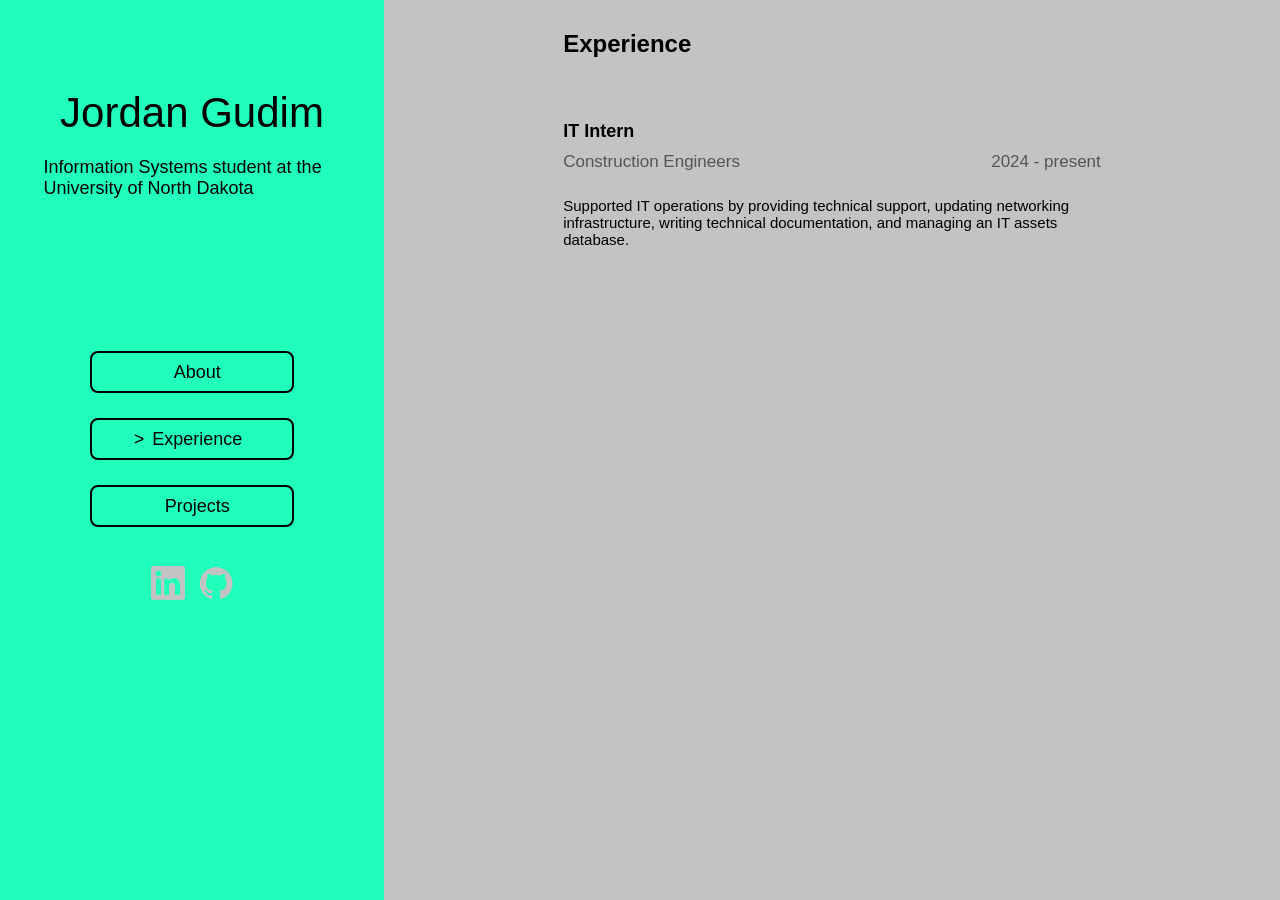
==== experience.html @ 1d653e2a "Changed some spacing, font sizes, and a project description." ====
<!DOCTYPE html>
<html>
    <head>
        <title>Jordan Gudim</title>
        <link rel="stylesheet" href = "style.css">
        <meta name="viewport" content="width=device-width, initial-scale=1.0">
    </head>
    <body>
        <nav>
            <div class="name_description">
                <h1 class="name">Jordan Gudim</h1>
                <p class="description">Information Systems student at the University of North Dakota</p>
            </div>
            <div class ="links">
                <a href="index.html">About</a>
                <a href="experience.html" class="active">Experience</a>
                <a href="projects.html">Projects</a>
            </div>
            <div class = "social_links">
                <a href = "https://linkedin.com/in/jordan-gudim" target = "_blank">
                    <img src="https://jpgudim.github.io/LinkedInLogoModified.png">
                </a>
                <a href="https://github.com/Jpgudim" target = "_blank">
                    <img src="https://jpgudim.github.io/GitHubLogoModified.png">
                </a>
            </div>
        </nav>
        <div class="grayspace">
            <h2>Experience</h2>
            <div class="maintext">
                <p class="jobTitle">IT Intern</p>
                <div class="companyDetails">
                    <p class="company">Construction Engineers</p>
                    <p class="date">2024 - present</p>
                </div>
                <p class="jobDescription">Supported IT operations by providing technical support, updating networking infrastructure, writing technical documentation, and managing an IT assets database.</p>
            </div>
        </div>
    </body>
</html>
---- style.css ----
body {
    margin: 0;
    padding: 0;
    height: 100%;
    width: 100%;
    background-color: rgb(195, 195, 195);
    display: flex;
    min-height: 100vh;
    font-family: consolas, helvetica, verdana;
}

nav {
    background-color: rgb(32, 255, 188);
    height: 100vh;
    height: 100svh;
    height: 100lvh;
    position: relative;
    left: 0;
    top: 0;
    padding: env(safe-area-inset-top) env(safe-area-inset-right) env(safe-area-inset-bottom) env(safe-area-inset-left);

    /*mobile*/
    width: 30%;
}

.name_description {
    display: flex;
    flex-direction: column;
    align-items: center;
    background-color: rd;
    width: fit-content;
    margin: 0 auto;
}

.name {
    margin-top: 30%;
    text-align: center;
    font-weight: normal;
    margin-bottom:20px;

    /* mobile */
    font-size: 16px;
}

.description {
    margin-top: 0;
    text-align: left;
    align-self: center;

    /* mobile */
    width: 100px;
    font-size: 12px;
}

.links {
    margin-top: 35%;
}

.links a {
    display: block;
    color: black;
    background-color: transparent;
    border-radius: 8px;
    text-align: center;
    margin-left: auto;
    margin-right: auto;
    text-decoration: none;
    
    /* mobile */
    width: 95px;
    height: 25px;
    font-size: 12px;
    line-height: 25px;
    border: 1px, solid, black;
    margin-bottom: 30px;
}

.links a::before {
    content: ">";
    position: relative;
    visibility: hidden;

    /* mobile */
    right: 4px;
}

.links a.active::before {
    visibility: visible;
}

.social_links {
    display: block;
    margin-top: 10%;
    text-align: center;
    margin-left: auto;
    margin-right: auto;

    /* mobile */
    margin-top: 40%;
}

.social_links a {
    text-decoration: none;
}

img {
    width: 28px;
    margin-left: 5px;
    margin-right: 5px;
}


h1 {
    font-size: 32px;
}

h2 {
    padding-left: 20%;
    padding-top: 10px;
    
    /* mobile */
    font-size: 20px;
}

.grayspace {
    flex: 1;
    
}

.maintext {
    padding-left: 20%;
    padding-right: 20%;
    padding-top: 25px;

    /* mobile */
    font-size: 15px;

}

.jobTitle {
    font-weight: bold;
    margin-bottom: 0;

    /* mobile */
    font-size: 16px;
}

.companyDetails {
    display: flex;
    justify-content: space-between;
    color: #555555;
}

.company {
    font-size: 17px;
    margin-top: 10px;

    /* mobile */
    font-size: 15px;
}

.date {
    font-size: 17px;
    margin: 0;
    margin-top: 10px;
}

.jobDescription {
    font-size: 15px;
    margin-top: 8px;

    /* mobile */
    font-size: 13px;
}

.projectTitle {
    font-weight: bold;
    color: black;

    /* mobile */
    font-size: 15px;
}

.projectDescription {
    color: #555555;
    margin-bottom: 50px;

    /* mobile */
    font-size: 13px;
}


/* media query for desktop */
@media (min-width: 480px){
    
    nav {
    width: 30%;
    min-width: 300px;
    max-width: 50%;
    }

    .name {
        font-size: 42px;
    }

    .description {
    width: 297px;
    font-size: 18px;
    }

    .links a {
        width: 200px;
        height: 38px;
        font-size: 18px;
        line-height: 38px;
        border: 2px, solid, black;
        margin-bottom: 25px;
    }

    .links a::before {
        right: 8px;
    }

    .maintext {
        font-size: 17px;
    }

    h2 {
        font-size: 24px;
    }

    .jobTitle {
        font-size: 18px;
    }

    .company {
        font-size: 17px;
    }

    .jobDescription{
        font-size: 15px;
    }

    .projectTitle{
    font-size: 17px;
    }

    .projectDescription{
        font-size: 15px;
    }

    .social_links{
        margin-top: 10%;
    }

    
    .social_links img {
        /* original image height: 28x28 px */
        height: 34px;
        width: 34px;
    }
}
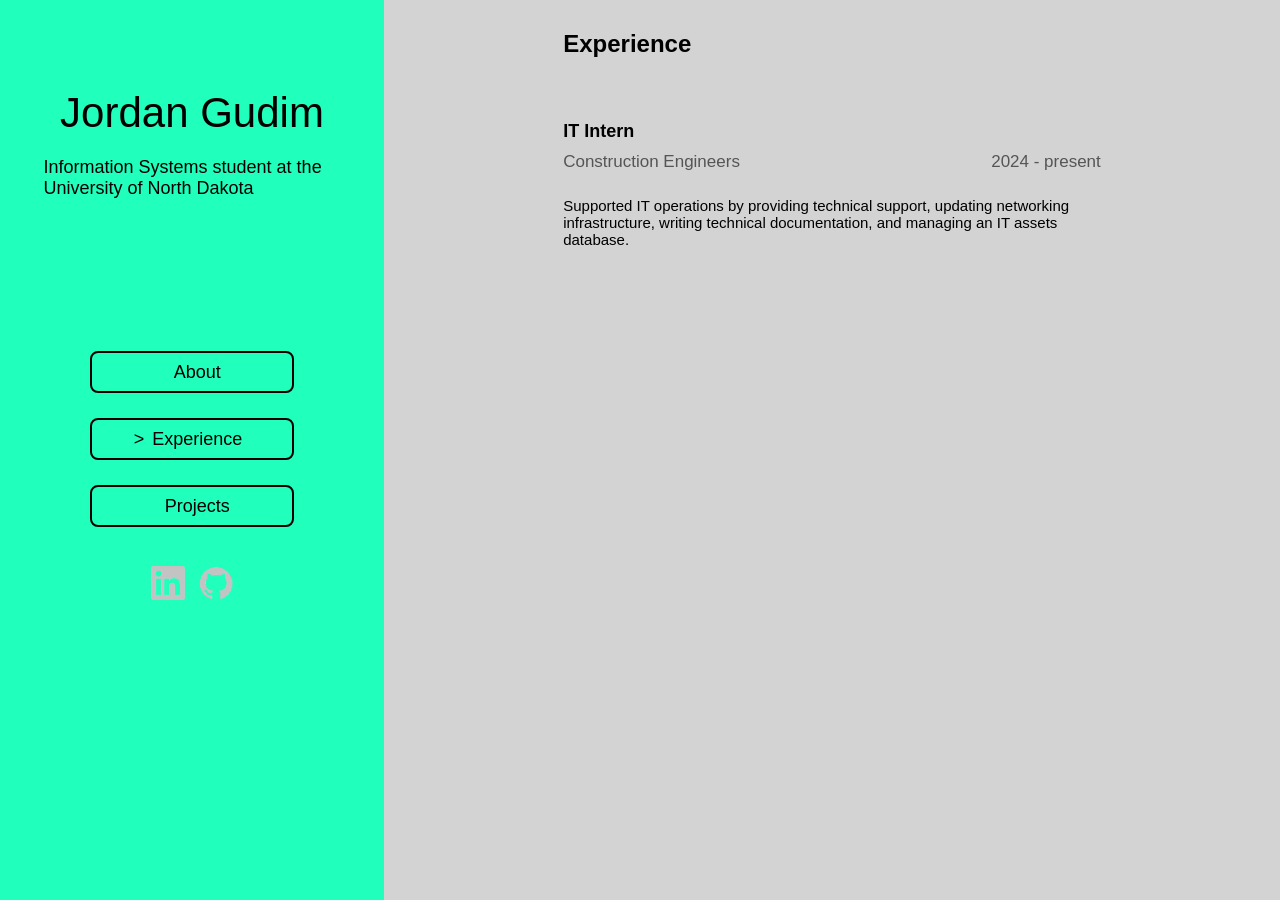
==== commit 17fb4d44: "Changed background color to a lighter gray" ====
--- a/experience.html
+++ b/experience.html
@@ -3,7 +3,7 @@
     <head>
         <title>Jordan Gudim</title>
         <link rel="stylesheet" href = "style.css">
-        <meta name="viewport" content="width=device-width, initial-scale=1.0">
+        <meta name="viewport" content="width=device-width, initial-scale=1.0, viewport-fit=cover">
     </head>
     <body>
         <nav>
--- a/style.css
+++ b/style.css
@@ -1,23 +1,23 @@
 body {
     margin: 0;
     padding: 0;
-    height: 100%;
-    width: 100%;
     background-color: rgb(195, 195, 195);
+    background-color: #d3d3d3;
     display: flex;
     min-height: 100vh;
-    font-family: consolas, helvetica, verdana;
+    font-family: consolas, menlo, helvetica, verdana;
+    overflow-x: hidden;
+    padding-top: env(safe-area-inset-top);
 }
 
 nav {
     background-color: rgb(32, 255, 188);
-    height: 100vh;
-    height: 100svh;
-    height: 100lvh;
     position: relative;
     left: 0;
     top: 0;
-    padding: env(safe-area-inset-top) env(safe-area-inset-right) env(safe-area-inset-bottom) env(safe-area-inset-left);
+    bottom: 0;
+    padding-top: env(safe-area-inset-top, 0);
+    padding-bottom: env(safe-area-inset-bottom, 0);
 
     /*mobile*/
     width: 30%;
@@ -71,7 +71,7 @@
     height: 25px;
     font-size: 12px;
     line-height: 25px;
-    border: 1px, solid, black;
+    border: 2px, solid, black;
     margin-bottom: 30px;
 }
 
@@ -109,7 +109,6 @@
     margin-right: 5px;
 }
 
-
 h1 {
     font-size: 32px;
 }
@@ -128,12 +127,12 @@
 }
 
 .maintext {
-    padding-left: 20%;
-    padding-right: 20%;
-    padding-top: 25px;
-
-    /* mobile */
-    font-size: 15px;
+    
+    /* mobile */
+    font-size: 15px;
+    padding-left: 10%;
+    padding-right: 10%;
+    padding-top: 20px;
 
 }
 
@@ -142,7 +141,7 @@
     margin-bottom: 0;
 
     /* mobile */
-    font-size: 16px;
+    font-size: 15px;
 }
 
 .companyDetails {
@@ -152,7 +151,6 @@
 }
 
 .company {
-    font-size: 17px;
     margin-top: 10px;
 
     /* mobile */
@@ -160,9 +158,12 @@
 }
 
 .date {
-    font-size: 17px;
     margin: 0;
     margin-top: 10px;
+
+    /* mobile */
+    font-size: 15px;
+
 }
 
 .jobDescription {
@@ -223,6 +224,9 @@
 
     .maintext {
         font-size: 17px;
+        padding-left: 20%;
+        padding-right: 20%;
+        padding-top: 25px;
     }
 
     h2 {
@@ -234,6 +238,10 @@
     }
 
     .company {
+        font-size: 17px;
+    }
+
+    .date {
         font-size: 17px;
     }
 
@@ -259,4 +267,8 @@
         height: 34px;
         width: 34px;
     }
-}
+
+    .date {
+        font-size: 17px;
+    }
+}
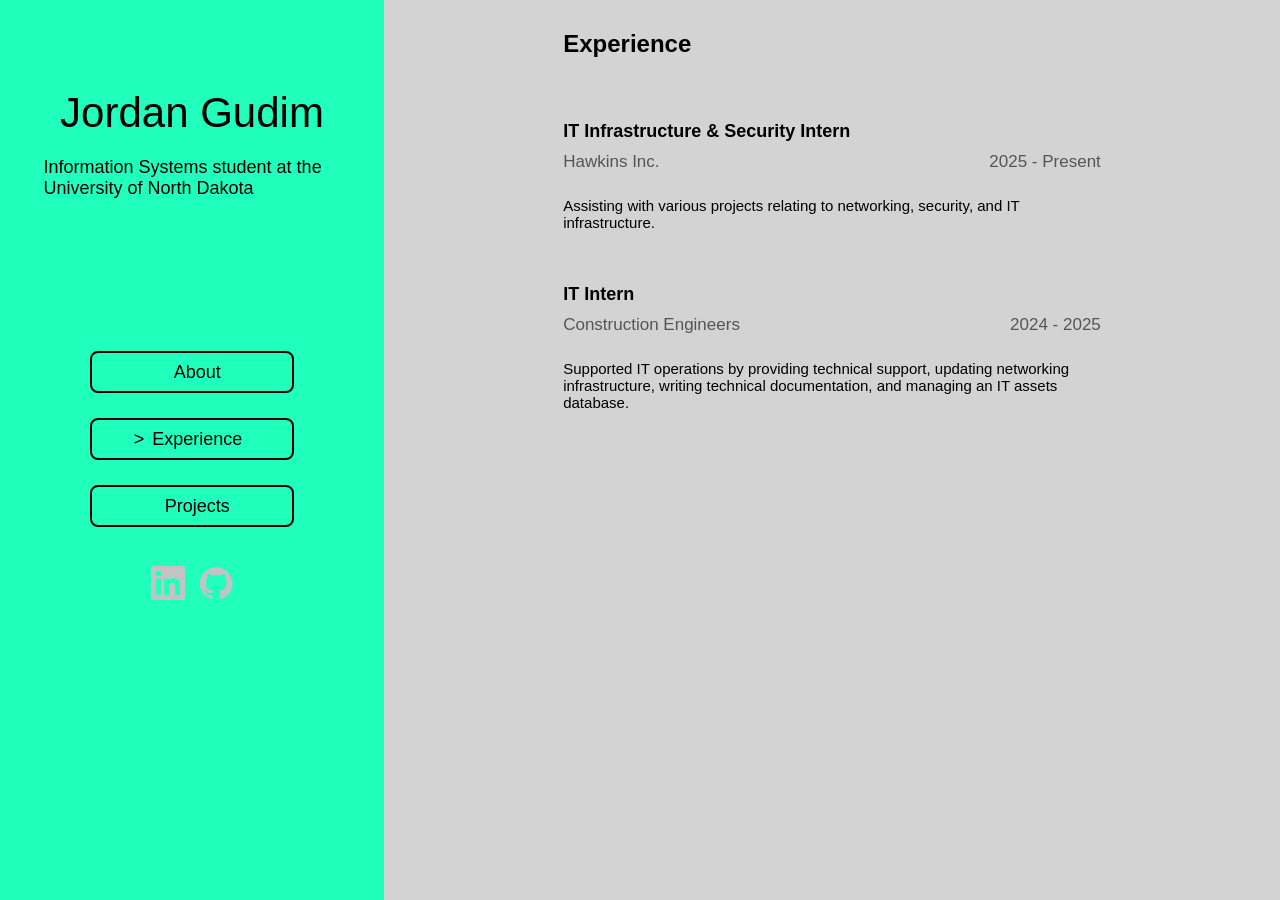
==== commit cb929b7a: "Added new internship to experience page." ====
--- a/experience.html
+++ b/experience.html
@@ -28,10 +28,17 @@
         <div class="grayspace">
             <h2>Experience</h2>
             <div class="maintext">
+                <p class="jobTitle">IT Infrastructure & Security Intern</p>
+                <div class="companyDetails">
+                    <p class="company">Hawkins Inc.</p>
+                    <p class="date">2025 - Present</p>
+                </div>
+                <p class="jobDescription">Assisting with various projects relating to networking, security, and IT infrastructure.</p>
+                <br>
                 <p class="jobTitle">IT Intern</p>
                 <div class="companyDetails">
                     <p class="company">Construction Engineers</p>
-                    <p class="date">2024 - present</p>
+                    <p class="date">2024 - 2025</p>
                 </div>
                 <p class="jobDescription">Supported IT operations by providing technical support, updating networking infrastructure, writing technical documentation, and managing an IT assets database.</p>
             </div>
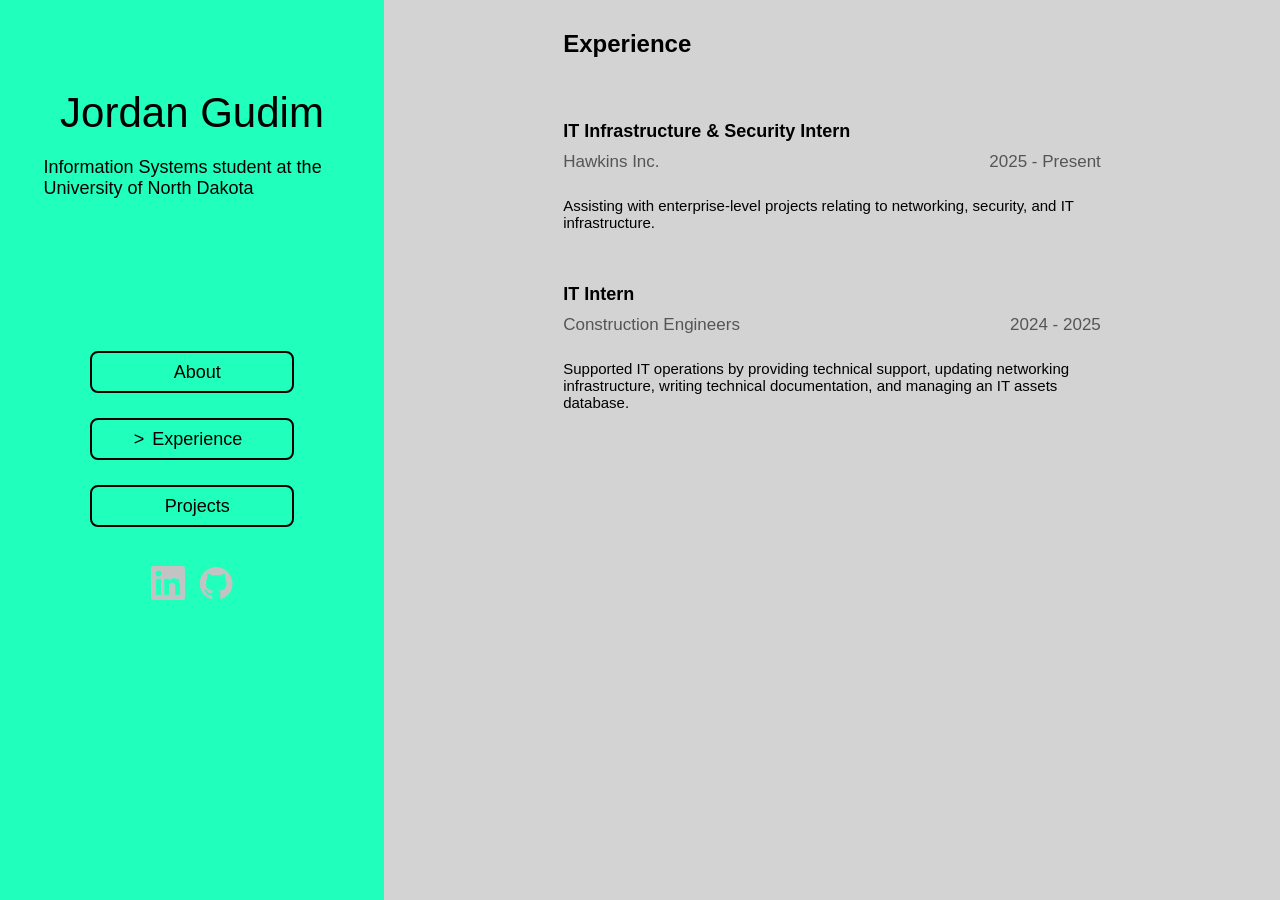
==== commit 1f1f85ae: "Adjusted experience and project descriptions." ====
--- a/experience.html
+++ b/experience.html
@@ -33,7 +33,7 @@
                     <p class="company">Hawkins Inc.</p>
                     <p class="date">2025 - Present</p>
                 </div>
-                <p class="jobDescription">Assisting with various projects relating to networking, security, and IT infrastructure.</p>
+                <p class="jobDescription">Assisting with enterprise-level projects relating to networking, security, and IT infrastructure.</p>
                 <br>
                 <p class="jobTitle">IT Intern</p>
                 <div class="companyDetails">
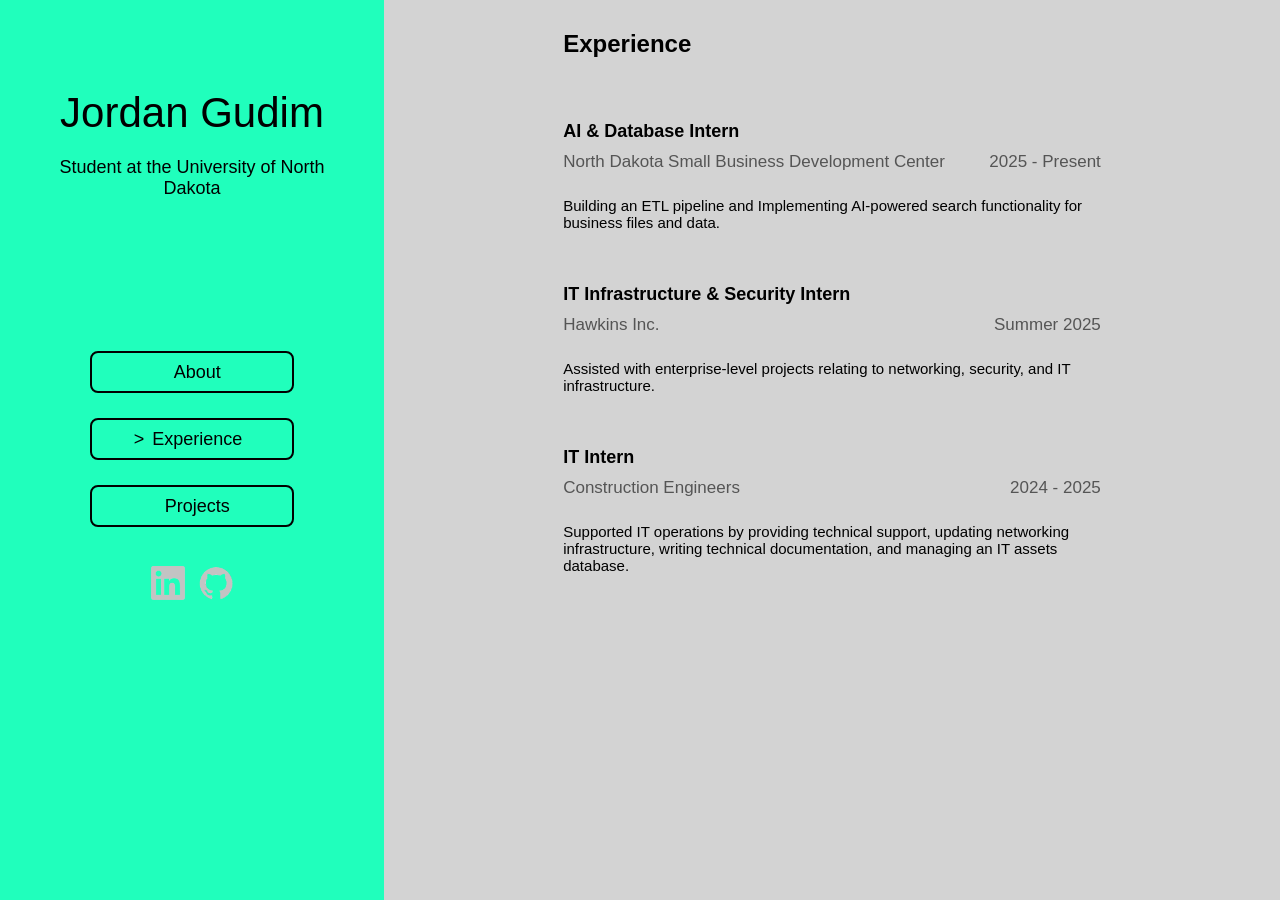
==== commit e4a4501b: "Updating about and experience sections." ====
--- a/experience.html
+++ b/experience.html
@@ -9,7 +9,7 @@
         <nav>
             <div class="name_description">
                 <h1 class="name">Jordan Gudim</h1>
-                <p class="description">Information Systems student at the University of North Dakota</p>
+                <p class="description">Student at the University of North Dakota</p>
             </div>
             <div class ="links">
                 <a href="index.html">About</a>
@@ -28,12 +28,19 @@
         <div class="grayspace">
             <h2>Experience</h2>
             <div class="maintext">
+                <p class="jobTitle">AI & Database Intern</p>
+                <div class="companyDetails">
+                    <p class="company">North Dakota Small Business Development Center</p>
+                    <p class="date">2025 - Present</p>
+                </div>
+                <p class="jobDescription">Building an ETL pipeline and Implementing AI-powered search functionality for business files and data.</p>
+                <br>
                 <p class="jobTitle">IT Infrastructure & Security Intern</p>
                 <div class="companyDetails">
                     <p class="company">Hawkins Inc.</p>
-                    <p class="date">2025 - Present</p>
+                    <p class="date">Summer 2025</p>
                 </div>
-                <p class="jobDescription">Assisting with enterprise-level projects relating to networking, security, and IT infrastructure.</p>
+                <p class="jobDescription">Assisted with enterprise-level projects relating to networking, security, and IT infrastructure.</p>
                 <br>
                 <p class="jobTitle">IT Intern</p>
                 <div class="companyDetails">
--- a/style.css
+++ b/style.css
@@ -44,7 +44,7 @@
 
 .description {
     margin-top: 0;
-    text-align: left;
+    text-align: center;
     align-self: center;
 
     /* mobile */
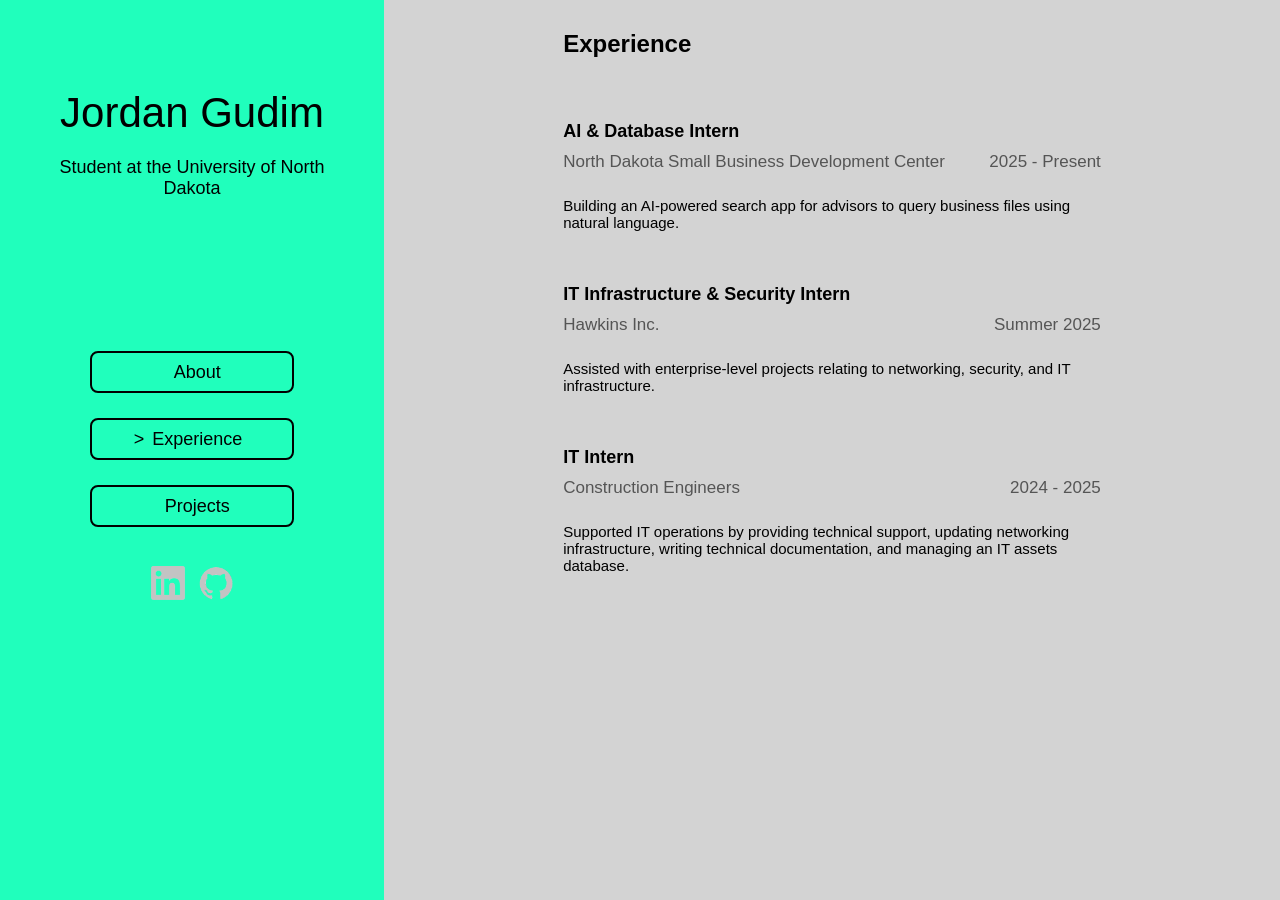
==== commit 88a88bef: "Updated projects and experience sections." ====
--- a/experience.html
+++ b/experience.html
@@ -17,11 +17,11 @@
                 <a href="projects.html">Projects</a>
             </div>
             <div class = "social_links">
-                <a href = "https://linkedin.com/in/jordan-gudim" target = "_blank">
-                    <img src="https://jpgudim.github.io/LinkedInLogoModified.png">
+                <a href = "https://linkedin.com/in/jordan-gudim" target = "_blank" rel="noopener noreferrer">
+                    <img src="https://jpgudim.github.io/LinkedInLogoModified.png" alt="LinkedIn Logo">
                 </a>
-                <a href="https://github.com/Jpgudim" target = "_blank">
-                    <img src="https://jpgudim.github.io/GitHubLogoModified.png">
+                <a href="https://github.com/Jpgudim" target = "_blank" rel="noopener noreferrer">
+                    <img src="https://jpgudim.github.io/GitHubLogoModified.png" alt="GitHub Logo">
                 </a>
             </div>
         </nav>
@@ -33,7 +33,7 @@
                     <p class="company">North Dakota Small Business Development Center</p>
                     <p class="date">2025 - Present</p>
                 </div>
-                <p class="jobDescription">Building an ETL pipeline and Implementing AI-powered search functionality for business files and data.</p>
+                <p class="jobDescription">Building an AI-powered search app for advisors to query business files using natural language.</p>
                 <br>
                 <p class="jobTitle">IT Infrastructure & Security Intern</p>
                 <div class="companyDetails">
--- a/style.css
+++ b/style.css
@@ -1,7 +1,6 @@
 body {
     margin: 0;
     padding: 0;
-    background-color: rgb(195, 195, 195);
     background-color: #d3d3d3;
     display: flex;
     min-height: 100vh;
@@ -27,7 +26,6 @@
     display: flex;
     flex-direction: column;
     align-items: center;
-    background-color: rd;
     width: fit-content;
     margin: 0 auto;
 }
@@ -71,7 +69,7 @@
     height: 25px;
     font-size: 12px;
     line-height: 25px;
-    border: 2px, solid, black;
+    border: 2px solid black;
     margin-bottom: 30px;
 }
 
@@ -214,7 +212,7 @@
         height: 38px;
         font-size: 18px;
         line-height: 38px;
-        border: 2px, solid, black;
+        border: 2px solid black;
         margin-bottom: 25px;
     }
 
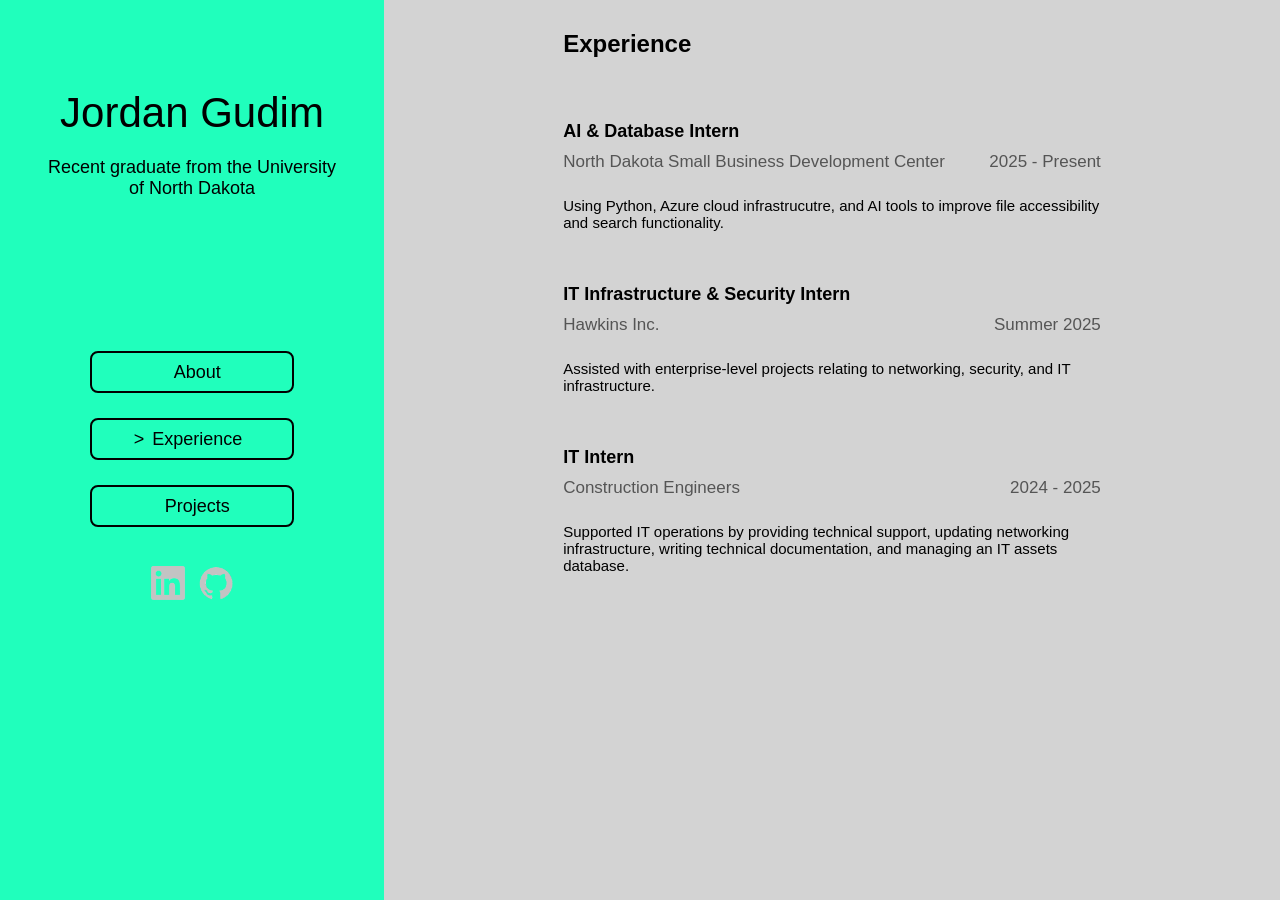
==== commit 3c806edd: "Updating information after college graduation." ====
--- a/experience.html
+++ b/experience.html
@@ -9,7 +9,7 @@
         <nav>
             <div class="name_description">
                 <h1 class="name">Jordan Gudim</h1>
-                <p class="description">Student at the University of North Dakota</p>
+                <p class="description">Recent graduate from the University of North Dakota</p>
             </div>
             <div class ="links">
                 <a href="index.html">About</a>
@@ -33,7 +33,7 @@
                     <p class="company">North Dakota Small Business Development Center</p>
                     <p class="date">2025 - Present</p>
                 </div>
-                <p class="jobDescription">Building an AI-powered search app for advisors to query business files using natural language.</p>
+                <p class="jobDescription">Using Python, Azure cloud infrastrucutre, and AI tools to improve file accessibility and search functionality.</p>
                 <br>
                 <p class="jobTitle">IT Infrastructure & Security Intern</p>
                 <div class="companyDetails">
